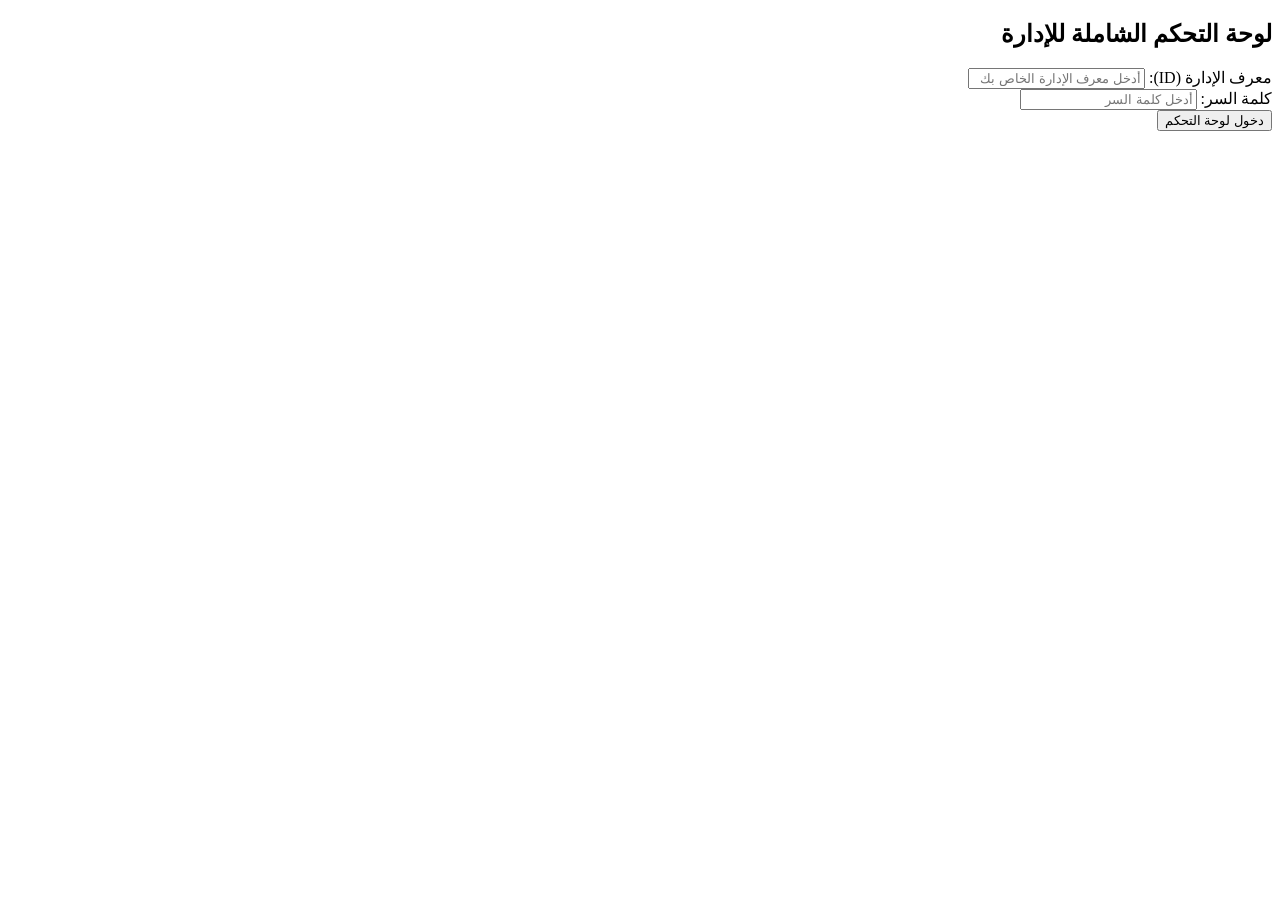
==== admin.html @ 4eccdfac "Create admin.html" ====
<!DOCTYPE html>
<html lang="ar" dir="rtl">
<head>
    <meta charset="UTF-8">
    <meta name="viewport" content="width=device-width, initial-scale=1.0">
    <title>لوحة التحكم الشاملة - كلية الإعلام</title>
    <link rel="stylesheet" href="style.css">
    <style>
        .admin-section {
            background: #fff;
            padding: 15px;
            border-radius: 8px;
            margin-bottom: 20px;
            border: 1px solid #ddd;
            text-align: right;
        }
        table {
            width: 100%;
            border-collapse: collapse;
            margin-top: 10px;
            font-size: 13px;
        }
        th, td {
            border: 1px solid #ddd;
            padding: 8px;
            text-align: center;
        }
        th {
            background-color: #007bff;
            color: white;
        }
        .badge-danger {
            background-color: #dc3545;
            color: white;
            padding: 2px 6px;
            border-radius: 4px;
        }
        .badge-success {
            background-color: #28a745;
            color: white;
            padding: 2px 6px;
            border-radius: 4px;
        }
        .btn-delete {
            background-color: #dc3545;
            color: white;
            border: none;
            padding: 4px 8px;
            border-radius: 4px;
            cursor: pointer;
            font-size: 12px;
        }
        .btn-delete:hover {
            background-color: #bd2130;
        }
    </style>
</head>
<body>
    <div class="container" style="max-width: 800px;">
        <h2>لوحة التحكم الشاملة للإدارة</h2>

        <!-- تسجيل دخول الإدارة -->
        <div id="adminLoginBox">
            <div class="input-group">
                <label>معرف الإدارة (ID):</label>
                <input type="text" id="adminId" placeholder="أدخل معرف الإدارة الخاص بك">
            </div>
            <div class="input-group">
                <label>كلمة السر:</label>
                <input type="password" id="adminPass" placeholder="أدخل كلمة السر">
            </div>
            <button type="button" onclick="loginAdmin()">دخول لوحة التحكم</button>
        </div>

        <!-- لوحة التحكم الشاملة -->
        <div id="adminDashboard" style="display: none;">
            
            <!-- 1. التحكم في وقت المحاضرة -->
            <div class="admin-section">
                <h3>⏱️ إعدادات المحاضرة والتسجيل</h3>
                <p id="sessionStatusText" style="font-size:15px; font-weight:bold;"></p>
                <button type="button" id="toggleSessionBtn" onclick="toggleAttendanceSession()" style="width: auto; padding: 8px 15px;"></button>
                
                <div class="input-group" style="margin-top: 15px;">
                    <label>عنوان المحاضرة الحالية:</label>
                    <input type="text" id="lectureTitleInput" placeholder="مثال: المحاضرة الأولى - نشأة الاتصال">
                    <button type="button" onclick="saveLectureTitle()" style="background-color:#17a2b8; margin-top:5px; padding:8px;">حفظ العنوان</button>
                </div>
            </div>

            <!-- 2. إدارة المواد والدكاترة -->
            <div class="admin-section">
                <h3>📚 إضافة وإدارة المواد الدراسية</h3>
                <div class="input-group">
                    <label>اسم المادة والدكتور:</label>
                    <input type="text" id="newSubjectInput" placeholder="مثال: صحافة إلكترونية - د. خالد">
                </div>
                <div class="input-group">
                    <label>تخصيص للفرقة:</label>
                    <select id="newSubjectGrade">
                        <option value="1">الفرقة الأولى</option>
                        <option value="2">الفرقة الثانية</option>
                        <option value="3">الفرقة الثالثة</option>
                        <option value="4">الفرقة الرابعة</option>
                    </select>
                </div>
                <button type="button" onclick="addNewSubject()" style="background-color: #28a745; padding: 8px;">إضافة المادة للمنصة</button>
            </div>

            <!-- 3. سجل الحضور الجاري للمحاضرة -->
            <div class="admin-section">
                <h3>📋 كشف الحضور الجاري للمحاضرة</h3>
                <button type="button" onclick="exportToExcel()" style="background-color: #28a745; margin-bottom: 8px;">📥 تصدير الكشف الحالي Excel (CSV)</button>
                <button type="button" onclick="clearCurrentAttendance()" style="background-color: #dc3545; margin-bottom: 12px;">🗑️ بدء محاضرة جديدة (مسح الكشف الحالي)</button>
                <div id="adminReportContainer" style="max-height:200px; overflow-y:auto;"></div>
            </div>

            <!-- 4. قاعدة بيانات الطلاب والإحصائيات الثابتة -->
            <div class="admin-section">
                <h3>👥 سجل جميع الطلاب وإجمالي الحضور</h3>
                <div style="display: flex; justify-content: space-between; gap: 10px; margin-bottom: 10px;">
                    <input type="text" id="searchStudentInput" onkeyup="filterStudents()" placeholder="🔍 ابحث باسم الطالب أو الـ ID..." style="flex: 1; margin: 0;">
                    <button type="button" onclick="deleteAllStudents()" style="background-color: #dc3545; width: auto; margin: 0; padding: 8px 12px; font-size: 13px;">🗑️ مسح كل الطلاب</button>
                </div>
                
                <div style="overflow-x: auto;">
                    <table id="studentsTable">
                        <thead>
                            <tr>
                                <th>الـ ID</th>
                                <th>اسم الطالب</th>
                                <th>الهاتف</th>
                                <th>الفرقة</th>
                                <th>كلمة السر</th>
                                <th>إجمالي الحضور</th>
                                <th>المخالفات</th>
                                <th>إجراء</th>
                            </tr>
                        </thead>
                        <tbody id="studentsTableBody">
                        </tbody>
                    </table>
                </div>
            </div>

            <button type="button" onclick="logoutAdmin()" style="background-color: #6c757d; margin-top: 15px;">تسجيل الخروج من الإدارة</button>
        </div>
    </div>

    <script src="script.js"></script>
    <script>
        if(sessionStorage.getItem('isAdminLoggedIn') === 'true') {
            document.getElementById('adminLoginBox').style.display = 'none';
            document.getElementById('adminDashboard').style.display = 'block';
            loadAdminDashboard();
        }

        function loginAdmin() {
            const id = document.getElementById('adminId').value.trim();
            const pass = document.getElementById('adminPass').value.trim();

            if (id === 'admin' && pass === '4455') {
                sessionStorage.setItem('isAdminLoggedIn', 'true');
                document.getElementById('adminLoginBox').style.display = 'none';
                document.getElementById('adminDashboard').style.display = 'block';
                loadAdminDashboard();
            } else {
                alert('بيانات دخول الإدارة غير صحيحة!');
            }
        }

        function logoutAdmin() {
            sessionStorage.removeItem('isAdminLoggedIn');
            window.location.reload();
        }

        function loadAdminDashboard() {
            const isOpen = localStorage.getItem('isAttendanceOpen') === 'true';
            const statusText = document.getElementById('sessionStatusText');
            const toggleBtn = document.getElementById('toggleSessionBtn');

            if (isOpen) {
                statusText.textContent = "🟢 التسجيل مفتوح للطلاب الآن";
                statusText.style.color = "green";
                toggleBtn.textContent = "إغلاق باب التسجيل";
                toggleBtn.style.backgroundColor = "#dc3545";
            } else {
                statusText.textContent = "🔴 التسجيل مغلق حالياً";
                statusText.style.color = "red";
                toggleBtn.textContent = "فتح باب التسجيل";
                toggleBtn.style.backgroundColor = "#28a745";
            }

            document.getElementById('lectureTitleInput').value = localStorage.getItem('currentLectureTitle') || "المحاضرة الأولى";

            renderAdminReport();
            renderStudentsDatabase();
        }

        function toggleAttendanceSession() {
            const isOpen = localStorage.getItem('isAttendanceOpen') === 'true';
            localStorage.setItem('isAttendanceOpen', !isOpen);
            loadAdminDashboard();
        }

        function saveLectureTitle() {
            const title = document.getElementById('lectureTitleInput').value.trim();
            localStorage.setItem('currentLectureTitle', title);
            alert("تم حفظ عنوان المحاضرة!");
        }

        function addNewSubject() {
            const subName = document.getElementById('newSubjectInput').value.trim();
            const grade = document.getElementById('newSubjectGrade').value;

            if(!subName) {
                alert("يرجى كتابة اسم المادة والدكتور!");
                return;
            }

            let customSubjects = JSON.parse(localStorage.getItem('customSubjects')) || [];
            customSubjects.push({ grade: grade, title: subName });
            localStorage.setItem('customSubjects', JSON.stringify(customSubjects));

            alert(`تمت إضافة مادة "${subName}" بنجاح!`);
            document.getElementById('newSubjectInput').value = '';
        }

        function renderAdminReport() {
            const records = JSON.parse(localStorage.getItem('allAttendanceRecords')) || [];
            const container = document.getElementById('adminReportContainer');

            if (records.length === 0) {
                container.innerHTML = "<p style='text-align:center;'>لا يوجد حضور مسجل في هذه المحاضرة بعد.</p>";
                return;
            }

            let html = "<ol style='padding-right:20px;'>";
            records.forEach(r => {
                let statusTag = r.isOutlier ? 
                    `<span class="badge-danger">⚠️ موقع مشبوه</span>` : 
                    `<span class="badge-success">✅ داخل الجامعة</span>`;

                html += `<li style="margin-bottom: 8px;">
                    <strong>${r.name}</strong> (${r.id}) - ${r.time} - ${statusTag} 
                    | <a href="${r.locationLink}" target="_blank">الموقع</a>
                </li>`;
            });
            html += "</ol>";
            container.innerHTML = html;
        }

        function renderStudentsDatabase() {
            const tbody = document.getElementById('studentsTableBody');
            tbody.innerHTML = '';

            for (let i = 0; i < localStorage.length; i++) {
                const key = localStorage.key(i);
                if (key.startsWith('AZ')) {
                    const student = JSON.parse(localStorage.getItem(key));
                    
                    const totalAttended = student.totalAttendance || 0;
                    const totalViolations = student.totalViolations || 0;

                    const row = `<tr>
                        <td><strong>${student.id}</strong></td>
                        <td>${student.name}</td>
                        <td>${student.phone}</td>
                        <td>${student.grade}</td>
                        <td><code>${student.password}</code></td>
                        <td><span class="badge-success">${totalAttended} محاضرة</span></td>
                        <td>${totalViolations > 0 ? `<span class="badge-danger">${totalViolations} مخالفة</span>` : 'لا يوجد'}</td>
                        <td><button class="btn-delete" onclick="deleteStudent('${student.id}')">حذف 🗑️</button></td>
                    </tr>`;
                    tbody.innerHTML += row;
                }
            }
        }

        function deleteStudent(studentId) {
            if (confirm(`هل أنت تأكد من حذف الطالب صاحب الرقم ${studentId}؟`)) {
                localStorage.removeItem(studentId);
                renderStudentsDatabase();
            }
        }

        function deleteAllStudents() {
            if (confirm("⚠️ هل أنت تأكد من مسح جميع حسابات الطلاب من النظام؟")) {
                let keysToRemove = [];
                for (let i = 0; i < localStorage.length; i++) {
                    const key = localStorage.key(i);
                    if (key.startsWith('AZ')) {
                        keysToRemove.push(key);
                    }
                }
                keysToRemove.forEach(k => localStorage.removeItem(k));
                renderStudentsDatabase();
                alert("تم مسح جميع الطلاب بنجاح!");
            }
        }

        function filterStudents() {
            const input = document.getElementById('searchStudentInput').value.toLowerCase();
            const rows = document.querySelectorAll('#studentsTableBody tr');

            rows.forEach(row => {
                const text = row.textContent.toLowerCase();
                row.style.display = text.includes(input) ? '' : 'none';
            });
        }

        function clearCurrentAttendance() {
            if (confirm("هل أنت تأكد من مسح كشف المحاضرة الحالية لبدء محاضرة جديدة؟ (لن يؤثر هذا على إجمالي حضور الطلاب الكلي)")) {
                localStorage.removeItem('allAttendanceRecords');
                loadAdminDashboard();
                alert("تم مسح الكشف الحالي بنجاح وباقي إحصائيات حضور الطلاب محفوظة في ملفاتهم!");
            }
        }

        function exportToExcel() {
            const records = JSON.parse(localStorage.getItem('allAttendanceRecords')) || [];
            if (records.length === 0) {
                alert("لا توجد بيانات حضور لتصديرها!");
                return;
            }

            const title = localStorage.getItem('currentLectureTitle') || "كشف الحضور";
            let csvContent = "data:text/csv;charset=utf-8,\uFEFF";
            csvContent += "الرقم الجامعي (ID),اسم الطالب,رقم التليفون,الفرقة,المادة,تاريخ ووقت الحضور,حالة الموقع,رابط الخريطة\n";

            records.forEach(r => {
                const status = r.isOutlier ? "موقع مشبوه (خارج الجامعة)" : "داخل الجامعة";
                csvContent += `"${r.id}","${r.name}","${r.phone}","${r.grade}","${r.subject}","${r.time}","${status}","${r.locationLink}"\n`;
            });

            const encodedUri = encodeURI(csvContent);
            const link = document.createElement("a");
            link.setAttribute("href", encodedUri);
            link.setAttribute("download", `${title}.csv`);
            document.body.appendChild(link);
            link.click();
            document.body.removeChild(link);
        }
    </script>
</body>
</html>
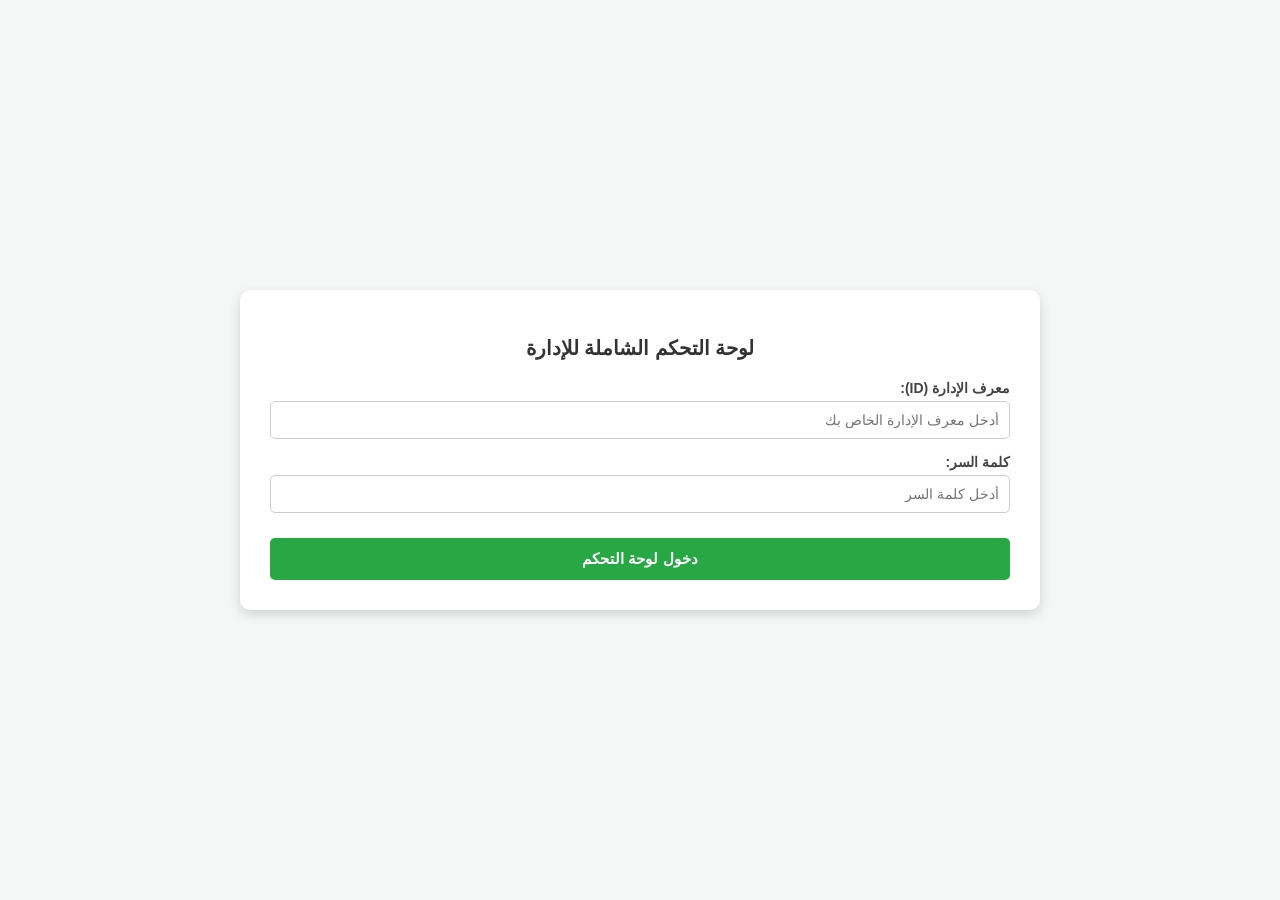
==== commit dab36322: "Update admin.html" ====
--- a/admin.html
+++ b/admin.html
@@ -159,7 +159,8 @@
             const id = document.getElementById('adminId').value.trim();
             const pass = document.getElementById('adminPass').value.trim();
 
-            if (id === 'admin' && pass === '4455') {
+            // تم تحديث باسورد الإدارة هنا ليكون 44554455 بالظبط
+            if (id === 'admin' && pass === '44554455') {
                 sessionStorage.setItem('isAdminLoggedIn', 'true');
                 document.getElementById('adminLoginBox').style.display = 'none';
                 document.getElementById('adminDashboard').style.display = 'block';
--- a/style.css
+++ b/style.css
@@ -0,0 +1,98 @@
+body {
+    font-family: Arial, sans-serif;
+    background-color: #f4f7f6;
+    display: flex;
+    justify-content: center;
+    align-items: center;
+    min-height: 100vh;
+    margin: 0;
+}
+
+.container {
+    background: #ffffff;
+    padding: 30px;
+    border-radius: 10px;
+    box-shadow: 0 4px 12px rgba(0, 0, 0, 0.15);
+    width: 100%;
+    max-width: 420px;
+    text-align: center;
+    box-sizing: border-box;
+}
+
+h2 {
+    color: #333;
+    margin-bottom: 20px;
+    font-size: 20px;
+}
+
+h3 {
+    color: #444;
+    font-size: 16px;
+    margin-bottom: 10px;
+}
+
+.tab-buttons {
+    display: flex;
+    justify-content: space-between;
+    margin-bottom: 20px;
+}
+
+.tab-buttons button {
+    width: 48%;
+    padding: 10px;
+    background-color: #6c757d;
+    color: white;
+    border: none;
+    border-radius: 5px;
+    font-size: 14px;
+    cursor: pointer;
+}
+
+.tab-buttons button.active-tab {
+    background-color: #007bff;
+    font-weight: bold;
+}
+
+.input-group {
+    margin-bottom: 15px;
+    text-align: right;
+}
+
+label {
+    display: block;
+    margin-bottom: 5px;
+    color: #444;
+    font-weight: bold;
+    font-size: 14px;
+}
+
+input, select {
+    width: 100%;
+    padding: 10px;
+    border: 1px solid #ccc;
+    border-radius: 5px;
+    box-sizing: border-box;
+    font-size: 14px;
+}
+
+button {
+    width: 100%;
+    padding: 12px;
+    background-color: #28a745;
+    color: white;
+    border: none;
+    border-radius: 5px;
+    font-size: 15px;
+    cursor: pointer;
+    margin-top: 10px;
+    font-weight: bold;
+}
+
+button:hover {
+    background-color: #218838;
+}
+
+#authStatus, #statusMsg {
+    margin-top: 15px;
+    font-weight: bold;
+}
